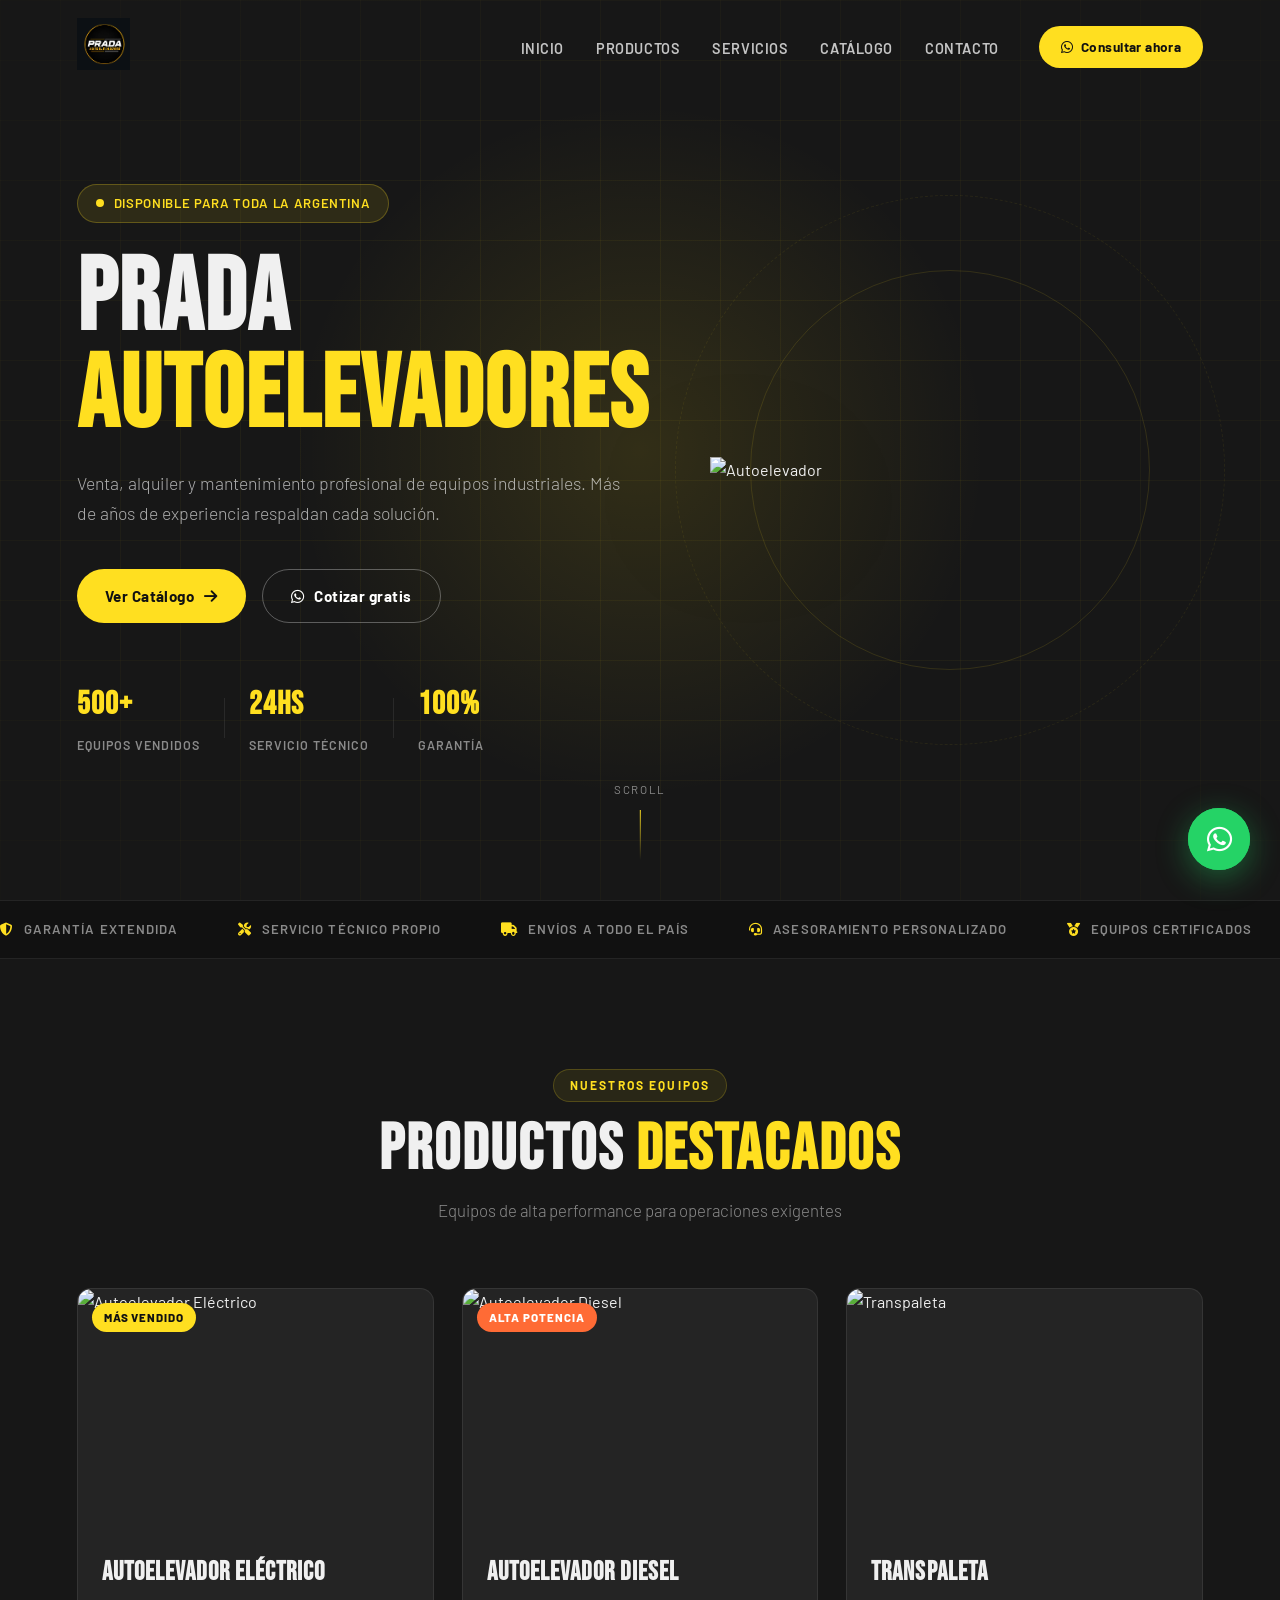
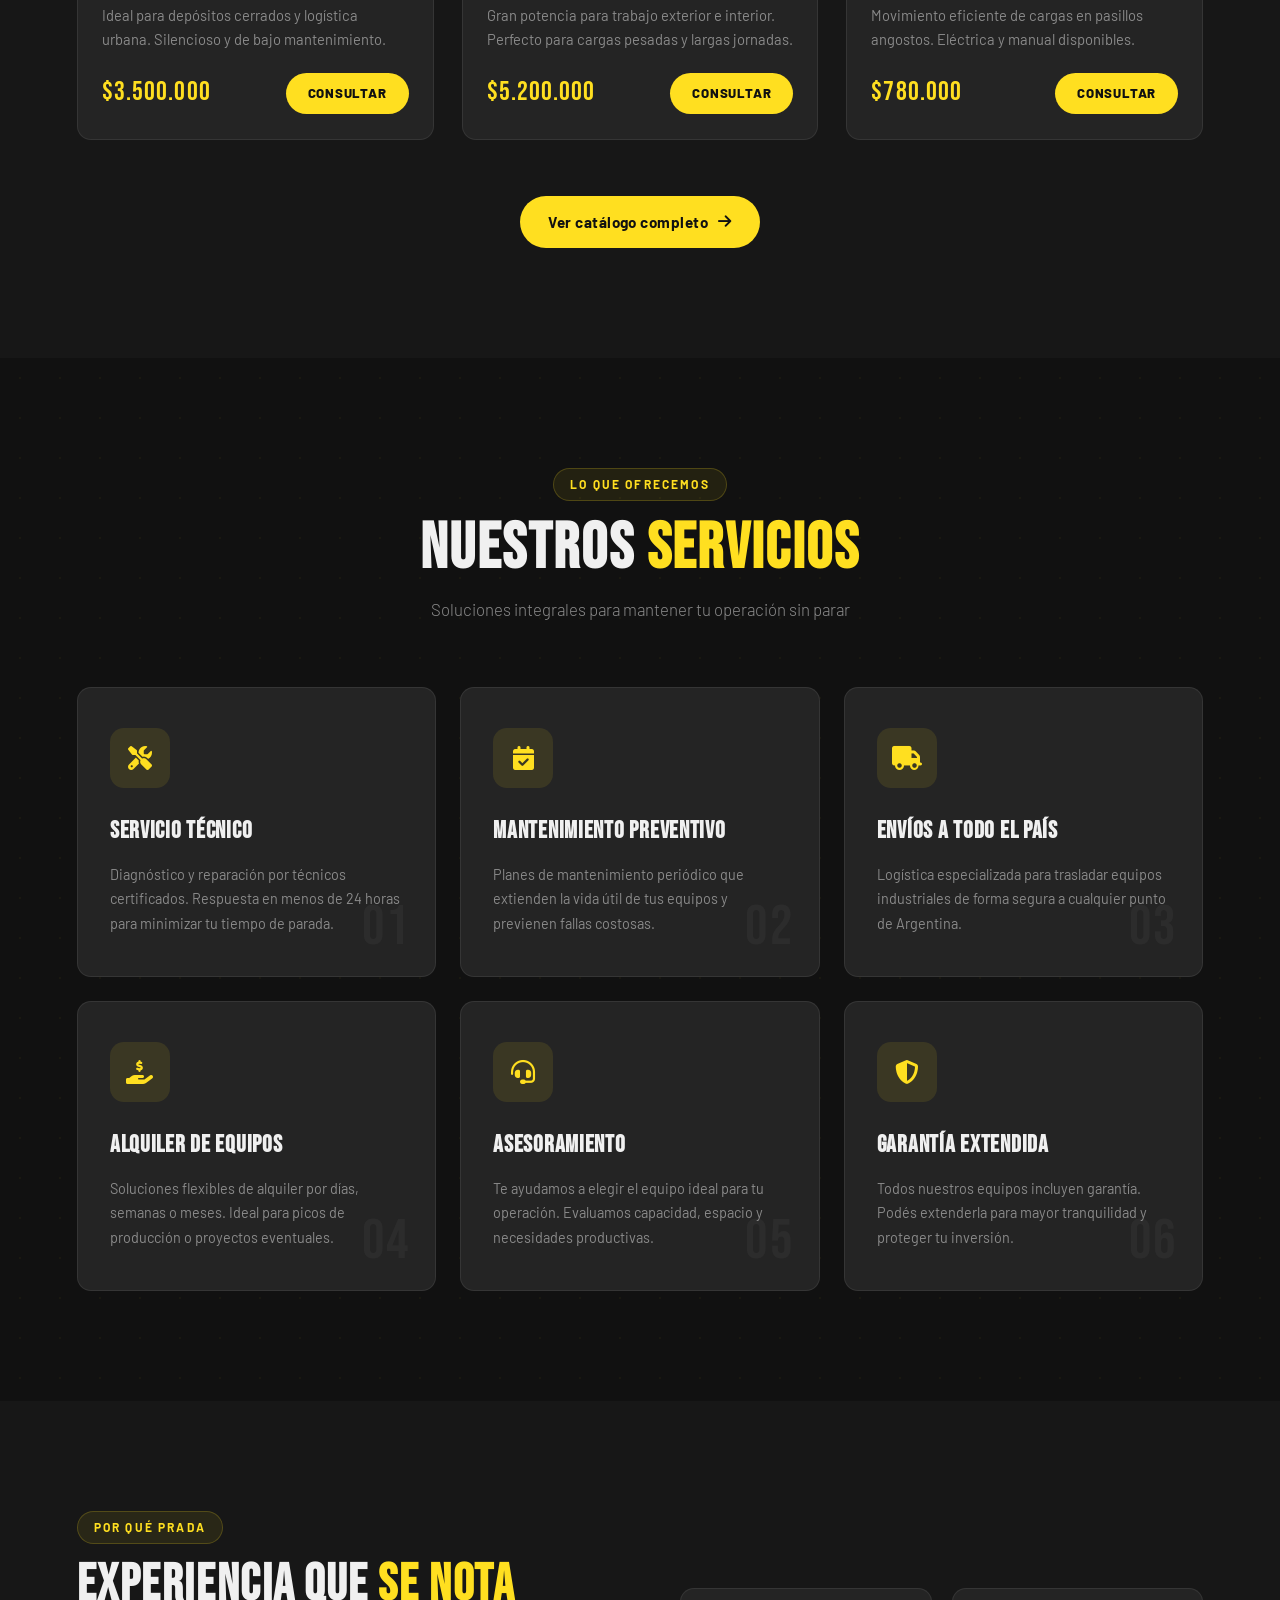
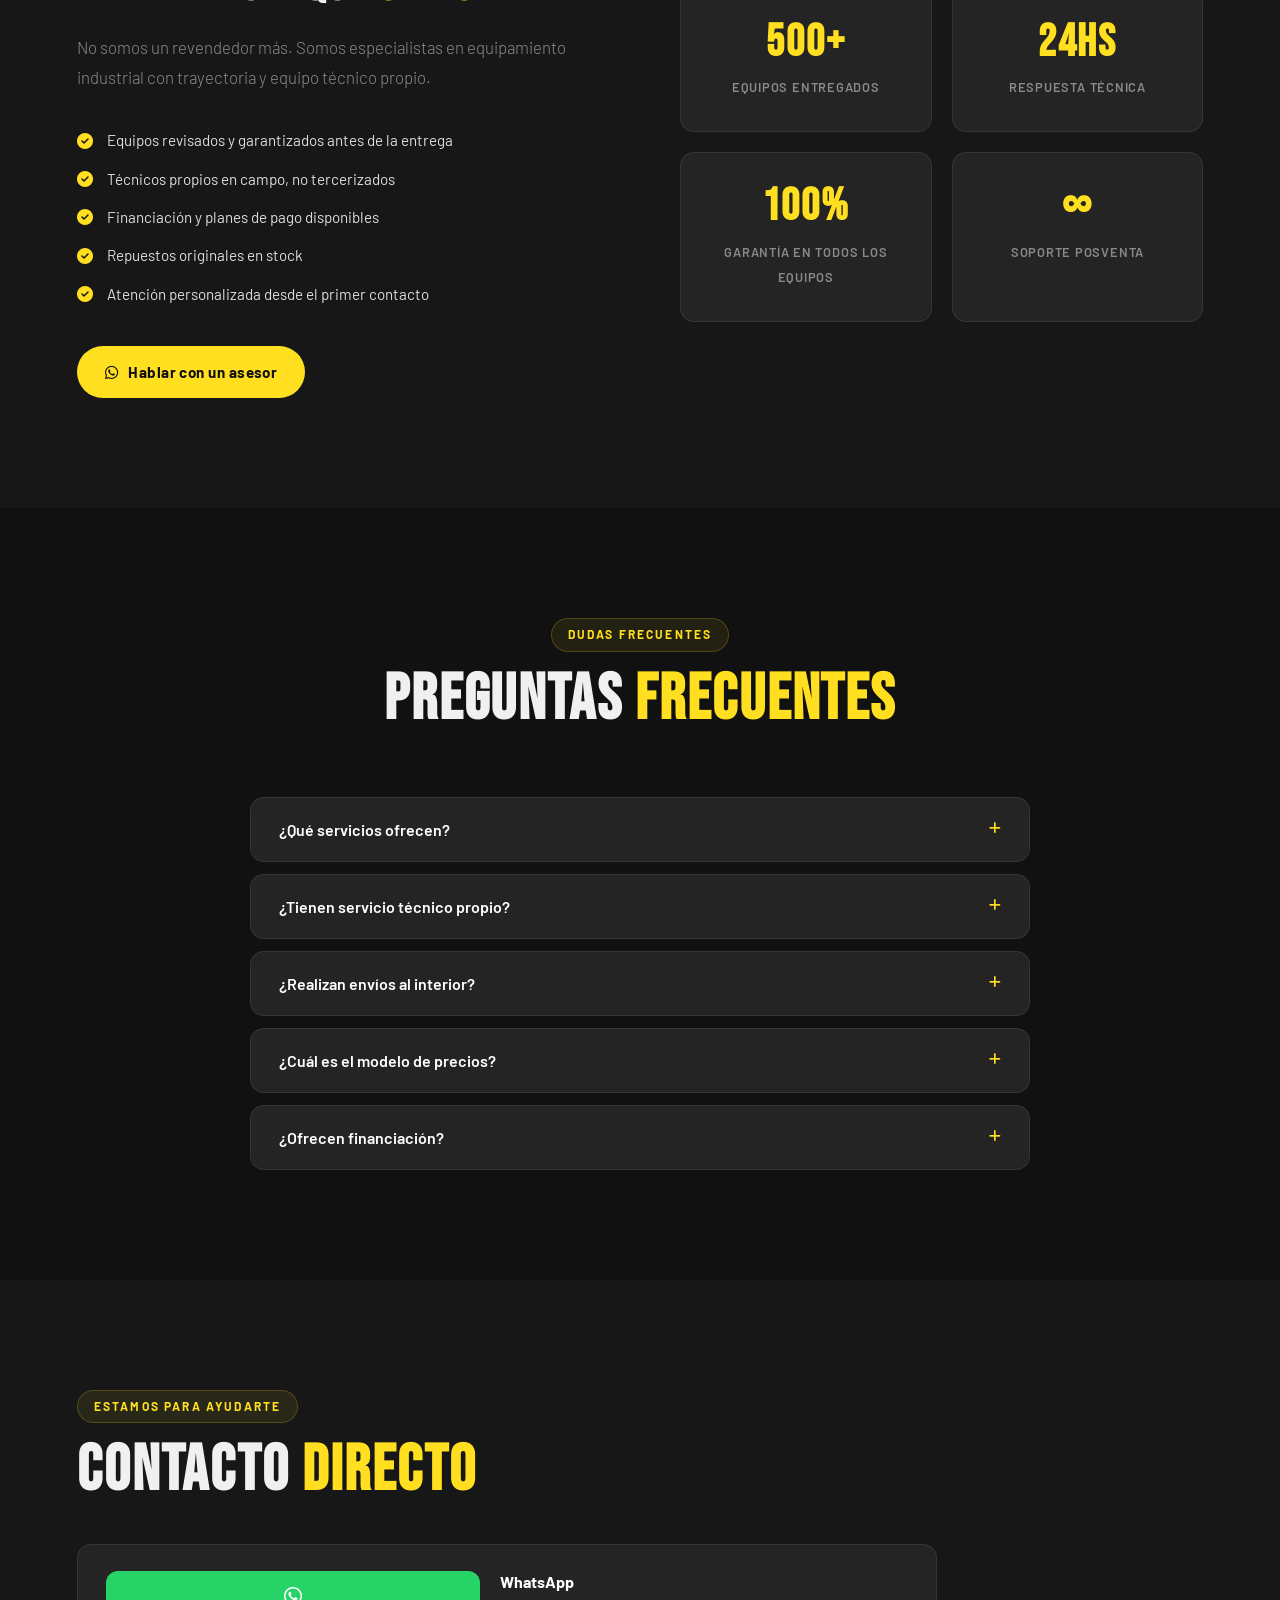
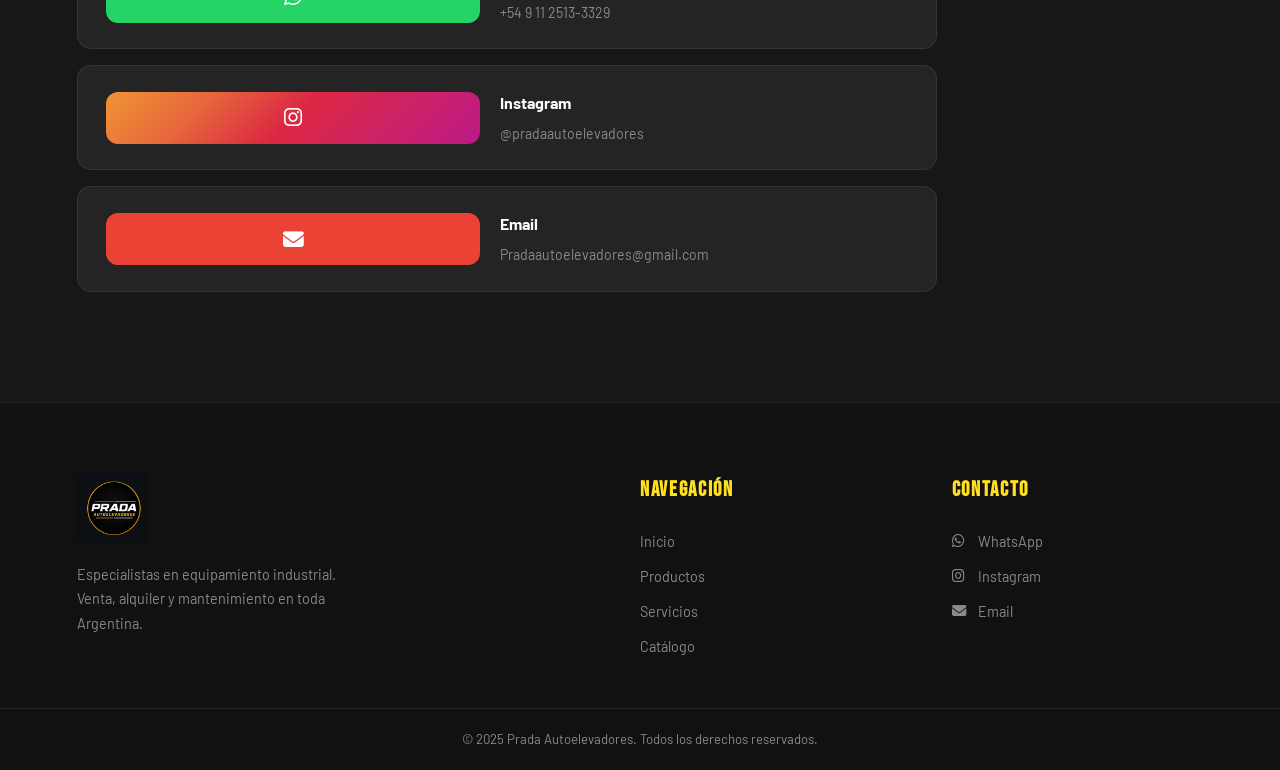
==== index.html @ e25fe046 "Add files via upload" ====
<!DOCTYPE html>
<html lang="es">
<head>
  <meta charset="UTF-8">
  <meta name="viewport" content="width=device-width, initial-scale=1.0">
  <title>Prada Autoelevadores — Equipamiento Industrial</title>
  <link rel="shortcut icon" href="logo.png">
  <link rel="preconnect" href="https://fonts.googleapis.com">
  <link rel="preconnect" href="https://fonts.gstatic.com" crossorigin>
  <link href="https://fonts.googleapis.com/css2?family=Bebas+Neue&family=Barlow:ital,wght@0,300;0,400;0,600;0,700;1,300&display=swap" rel="stylesheet">
  <link rel="stylesheet" href="https://cdnjs.cloudflare.com/ajax/libs/font-awesome/6.5.2/css/all.min.css">
  <link rel="stylesheet" href="estilos.css">
</head>
<body>

  <!-- HEADER -->
  <header id="header">
    <div class="logo">
      <img src="logo.png" alt="Prada Autoelevadores" class="logo-img">
    </div>
    <nav>
      <ul>
        <li><a href="#inicio">Inicio</a></li>
        <li><a href="#productos">Productos</a></li>
        <li><a href="#servicios">Servicios</a></li>
        <li><a href="productos.html">Catálogo</a></li>
        <li><a href="#contacto">Contacto</a></li>
      </ul>
    </nav>
    <a href="https://wa.me/5491125133329" class="header-cta" target="_blank">
      <i class="fab fa-whatsapp"></i> Consultar ahora
    </a>
    <button class="menu-toggle" id="menuToggle" aria-label="Menú">
      <span></span><span></span><span></span>
    </button>
  </header>

  <!-- MOBILE NAV -->
  <div class="mobile-nav" id="mobileNav">
    <ul>
      <li><a href="#inicio" class="mnav-link">Inicio</a></li>
      <li><a href="#productos" class="mnav-link">Productos</a></li>
      <li><a href="#servicios" class="mnav-link">Servicios</a></li>
      <li><a href="productos.html" class="mnav-link">Catálogo</a></li>
      <li><a href="#contacto" class="mnav-link">Contacto</a></li>
    </ul>
  </div>

  <!-- HERO -->
  <section class="hero" id="inicio">
    <div class="hero-bg">
      <div class="hero-grid"></div>
      <div class="hero-glow"></div>
    </div>
    <div class="hero-content">
      <div class="hero-badge">
        <span class="badge-dot"></span>
        Disponible para toda la Argentina
      </div>
      <h1 class="hero-title">
        <span class="title-line">PRADA</span>
        <span class="title-line accent">AUTOELEVADORES</span>
      </h1>
      <p class="hero-sub">
        Venta, alquiler y mantenimiento profesional de equipos industriales. Más de años de experiencia respaldan cada solución.
      </p>
      <div class="hero-actions">
        <a href="productos.html" class="btn btn-primary">Ver Catálogo <i class="fas fa-arrow-right"></i></a>
        <a href="https://wa.me/5491125133329" class="btn btn-ghost" target="_blank">
          <i class="fab fa-whatsapp"></i> Cotizar gratis
        </a>
      </div>
      <div class="hero-stats">
        <div class="stat"><strong>500+</strong><span>Equipos vendidos</span></div>
        <div class="stat-divider"></div>
        <div class="stat"><strong>24hs</strong><span>Servicio técnico</span></div>
        <div class="stat-divider"></div>
        <div class="stat"><strong>100%</strong><span>Garantía</span></div>
      </div>
    </div>
    <div class="hero-visual">
      <div class="visual-ring ring-1"></div>
      <div class="visual-ring ring-2"></div>
      <img src="img/autoelevador.png" alt="Autoelevador" class="hero-machine">
    </div>
    <div class="hero-scroll">
      <span>Scroll</span>
      <div class="scroll-line"></div>
    </div>
  </section>

  <!-- BANDA DE CONFIANZA -->
  <div class="trust-bar">
    <div class="trust-track">
      <span><i class="fas fa-shield-alt"></i> Garantía extendida</span>
      <span><i class="fas fa-tools"></i> Servicio técnico propio</span>
      <span><i class="fas fa-truck"></i> Envíos a todo el país</span>
      <span><i class="fas fa-headset"></i> Asesoramiento personalizado</span>
      <span><i class="fas fa-medal"></i> Equipos certificados</span>
      <span><i class="fas fa-clock"></i> Respuesta en 24hs</span>
      <!-- repeat for infinite scroll -->
      <span><i class="fas fa-shield-alt"></i> Garantía extendida</span>
      <span><i class="fas fa-tools"></i> Servicio técnico propio</span>
      <span><i class="fas fa-truck"></i> Envíos a todo el país</span>
      <span><i class="fas fa-headset"></i> Asesoramiento personalizado</span>
      <span><i class="fas fa-medal"></i> Equipos certificados</span>
      <span><i class="fas fa-clock"></i> Respuesta en 24hs</span>
    </div>
  </div>

  <!-- PRODUCTOS DESTACADOS -->
  <section id="productos" class="section-productos">
    <div class="section-header">
      <div class="section-label">Nuestros equipos</div>
      <h2>Productos <span class="accent">Destacados</span></h2>
      <p>Equipos de alta performance para operaciones exigentes</p>
    </div>
    <div class="cards-grid">

      <div class="card reveal">
        <div class="card-img-wrap">
          <img src="img/productos/1.jpg" alt="Autoelevador Eléctrico">
          <div class="card-tag">Más vendido</div>
        </div>
        <div class="card-body">
          <h3>Autoelevador Eléctrico</h3>
          <p>Ideal para depósitos cerrados y logística urbana. Silencioso y de bajo mantenimiento.</p>
          <div class="card-footer">
            <span class="card-price">$3.500.000</span>
            <a href="https://wa.me/5491125133329?text=Consulta%20Autoelevador%20Eléctrico" class="card-btn" target="_blank">Consultar</a>
          </div>
        </div>
      </div>

      <div class="card reveal">
        <div class="card-img-wrap">
          <img src="img/productos/2.jpg" alt="Autoelevador Diesel">
          <div class="card-tag tag-power">Alta potencia</div>
        </div>
        <div class="card-body">
          <h3>Autoelevador Diesel</h3>
          <p>Gran potencia para trabajo exterior e interior. Perfecto para cargas pesadas y largas jornadas.</p>
          <div class="card-footer">
            <span class="card-price">$5.200.000</span>
            <a href="https://wa.me/5491125133329?text=Consulta%20Autoelevador%20Diesel" class="card-btn" target="_blank">Consultar</a>
          </div>
        </div>
      </div>

      <div class="card reveal">
        <div class="card-img-wrap">
          <img src="img/productos/3.jpg" alt="Transpaleta">
        </div>
        <div class="card-body">
          <h3>Transpaleta</h3>
          <p>Movimiento eficiente de cargas en pasillos angostos. Eléctrica y manual disponibles.</p>
          <div class="card-footer">
            <span class="card-price">$780.000</span>
            <a href="https://wa.me/5491125133329?text=Consulta%20Transpaleta" class="card-btn" target="_blank">Consultar</a>
          </div>
        </div>
      </div>

    </div>
    <div class="section-cta">
      <a href="productos.html" class="btn btn-primary">Ver catálogo completo <i class="fas fa-arrow-right"></i></a>
    </div>
  </section>

  <!-- SERVICIOS -->
  <section id="servicios" class="section-servicios">
    <div class="servicios-bg"></div>
    <div class="section-header">
      <div class="section-label">Lo que ofrecemos</div>
      <h2>Nuestros <span class="accent">Servicios</span></h2>
      <p>Soluciones integrales para mantener tu operación sin parar</p>
    </div>
    <div class="servicios-grid">

      <div class="servicio-card reveal">
        <div class="servicio-icon">
          <i class="fas fa-tools"></i>
        </div>
        <h3>Servicio Técnico</h3>
        <p>Diagnóstico y reparación por técnicos certificados. Respuesta en menos de 24 horas para minimizar tu tiempo de parada.</p>
        <div class="servicio-num">01</div>
      </div>

      <div class="servicio-card reveal">
        <div class="servicio-icon">
          <i class="fas fa-calendar-check"></i>
        </div>
        <h3>Mantenimiento Preventivo</h3>
        <p>Planes de mantenimiento periódico que extienden la vida útil de tus equipos y previenen fallas costosas.</p>
        <div class="servicio-num">02</div>
      </div>

      <div class="servicio-card reveal">
        <div class="servicio-icon">
          <i class="fas fa-truck"></i>
        </div>
        <h3>Envíos a Todo el País</h3>
        <p>Logística especializada para trasladar equipos industriales de forma segura a cualquier punto de Argentina.</p>
        <div class="servicio-num">03</div>
      </div>

      <div class="servicio-card reveal">
        <div class="servicio-icon">
          <i class="fas fa-hand-holding-usd"></i>
        </div>
        <h3>Alquiler de Equipos</h3>
        <p>Soluciones flexibles de alquiler por días, semanas o meses. Ideal para picos de producción o proyectos eventuales.</p>
        <div class="servicio-num">04</div>
      </div>

      <div class="servicio-card reveal">
        <div class="servicio-icon">
          <i class="fas fa-headset"></i>
        </div>
        <h3>Asesoramiento</h3>
        <p>Te ayudamos a elegir el equipo ideal para tu operación. Evaluamos capacidad, espacio y necesidades productivas.</p>
        <div class="servicio-num">05</div>
      </div>

      <div class="servicio-card reveal">
        <div class="servicio-icon">
          <i class="fas fa-shield-alt"></i>
        </div>
        <h3>Garantía Extendida</h3>
        <p>Todos nuestros equipos incluyen garantía. Podés extenderla para mayor tranquilidad y proteger tu inversión.</p>
        <div class="servicio-num">06</div>
      </div>

    </div>
  </section>

  <!-- POR QUÉ ELEGIRNOS -->
  <section class="section-porque">
    <div class="porque-content">
      <div class="section-label">Por qué Prada</div>
      <h2>Experiencia que <span class="accent">se nota</span></h2>
      <p class="porque-sub">No somos un revendedor más. Somos especialistas en equipamiento industrial con trayectoria y equipo técnico propio.</p>
      <ul class="porque-list">
        <li><i class="fas fa-check-circle"></i> Equipos revisados y garantizados antes de la entrega</li>
        <li><i class="fas fa-check-circle"></i> Técnicos propios en campo, no tercerizados</li>
        <li><i class="fas fa-check-circle"></i> Financiación y planes de pago disponibles</li>
        <li><i class="fas fa-check-circle"></i> Repuestos originales en stock</li>
        <li><i class="fas fa-check-circle"></i> Atención personalizada desde el primer contacto</li>
      </ul>
      <a href="https://wa.me/5491125133329" class="btn btn-primary" target="_blank">
        <i class="fab fa-whatsapp"></i> Hablar con un asesor
      </a>
    </div>
    <div class="porque-visual">
      <div class="kpi-card">
        <strong>500+</strong>
        <span>Equipos entregados</span>
      </div>
      <div class="kpi-card">
        <strong>24hs</strong>
        <span>Respuesta técnica</span>
      </div>
      <div class="kpi-card">
        <strong>100%</strong>
        <span>Garantía en todos los equipos</span>
      </div>
      <div class="kpi-card">
        <strong>∞</strong>
        <span>Soporte posventa</span>
      </div>
    </div>
  </section>

  <!-- FAQ -->
  <section class="section-faq" id="faq">
    <div class="section-header">
      <div class="section-label">Dudas frecuentes</div>
      <h2>Preguntas <span class="accent">Frecuentes</span></h2>
    </div>
    <div class="faq-list">

      <div class="faq-item reveal">
        <button class="faq-btn">
          ¿Qué servicios ofrecen?
          <i class="fas fa-plus faq-icon"></i>
        </button>
        <div class="faq-content">
          <p>Ofrecemos venta, alquiler, reparación y mantenimiento preventivo de autoelevadores, transpaletas, apiladores y otros equipos industriales. También brindamos asesoramiento técnico para ayudarte a elegir el equipo más adecuado.</p>
        </div>
      </div>

      <div class="faq-item reveal">
        <button class="faq-btn">
          ¿Tienen servicio técnico propio?
          <i class="fas fa-plus faq-icon"></i>
        </button>
        <div class="faq-content">
          <p>Sí. Contamos con técnicos especializados propios que brindan servicio en campo. No tercerizamos las reparaciones, lo que garantiza calidad y tiempos de respuesta más rápidos.</p>
        </div>
      </div>

      <div class="faq-item reveal">
        <button class="faq-btn">
          ¿Realizan envíos al interior?
          <i class="fas fa-plus faq-icon"></i>
        </button>
        <div class="faq-content">
          <p>Sí, enviamos equipos a todo el territorio argentino. Trabajamos con transportistas especializados en maquinaria pesada para garantizar una entrega segura y en tiempo.</p>
        </div>
      </div>

      <div class="faq-item reveal">
        <button class="faq-btn">
          ¿Cuál es el modelo de precios?
          <i class="fas fa-plus faq-icon"></i>
        </button>
        <div class="faq-content">
          <p>Los precios dependen del equipo, el servicio o el plan de mantenimiento requerido. Contactanos por WhatsApp o email y te enviamos un presupuesto sin compromiso en el día.</p>
        </div>
      </div>

      <div class="faq-item reveal">
        <button class="faq-btn">
          ¿Ofrecen financiación?
          <i class="fas fa-plus faq-icon"></i>
        </button>
        <div class="faq-content">
          <p>Contamos con opciones de financiación y planes de pago. Consultanos sobre las condiciones disponibles según el equipo y monto de la operación.</p>
        </div>
      </div>

    </div>
  </section>

  <!-- CONTACTO -->
  <section class="section-contacto" id="contacto">
    <div class="contacto-inner">
      <div class="section-header" style="text-align:left; margin-bottom:40px;">
        <div class="section-label">Estamos para ayudarte</div>
        <h2>Contacto <span class="accent">Directo</span></h2>
      </div>
      <div class="contacto-grid">
        <a href="https://wa.me/5491125133329" class="contacto-card" target="_blank">
          <div class="contacto-icon" style="background:#25D366;">
            <i class="fab fa-whatsapp"></i>
          </div>
          <div>
            <strong>WhatsApp</strong>
            <span>+54 9 11 2513-3329</span>
          </div>
          <i class="fas fa-arrow-right contacto-arrow"></i>
        </a>
        <a href="https://instagram.com/pradaautoelevadores" class="contacto-card" target="_blank">
          <div class="contacto-icon" style="background:linear-gradient(135deg,#f09433,#e6683c,#dc2743,#cc2366,#bc1888);">
            <i class="fab fa-instagram"></i>
          </div>
          <div>
            <strong>Instagram</strong>
            <span>@pradaautoelevadores</span>
          </div>
          <i class="fas fa-arrow-right contacto-arrow"></i>
        </a>
        <a href="mailto:Pradaautoelevadores@gmail.com?subject=Consulta%20desde%20la%20web" class="contacto-card">
          <div class="contacto-icon" style="background:#EA4335;">
            <i class="fas fa-envelope"></i>
          </div>
          <div>
            <strong>Email</strong>
            <span>Pradaautoelevadores@gmail.com</span>
          </div>
          <i class="fas fa-arrow-right contacto-arrow"></i>
        </a>
      </div>
    </div>
  </section>

  <!-- FOOTER -->
  <footer>
    <div class="footer-inner">
      <div class="footer-brand">
        <img src="logo.png" alt="Prada Autoelevadores" class="footer-logo">
        <p>Especialistas en equipamiento industrial. Venta, alquiler y mantenimiento en toda Argentina.</p>
      </div>
      <div class="footer-links">
        <h4>Navegación</h4>
        <ul>
          <li><a href="#inicio">Inicio</a></li>
          <li><a href="#productos">Productos</a></li>
          <li><a href="#servicios">Servicios</a></li>
          <li><a href="productos.html">Catálogo</a></li>
        </ul>
      </div>
      <div class="footer-contact">
        <h4>Contacto</h4>
        <ul>
          <li><a href="https://wa.me/5491125133329" target="_blank"><i class="fab fa-whatsapp"></i> WhatsApp</a></li>
          <li><a href="https://instagram.com/pradaautoelevadores" target="_blank"><i class="fab fa-instagram"></i> Instagram</a></li>
          <li><a href="mailto:Pradaautoelevadores@gmail.com"><i class="fas fa-envelope"></i> Email</a></li>
        </ul>
      </div>
    </div>
    <div class="footer-bottom">
      <p>© 2025 Prada Autoelevadores. Todos los derechos reservados.</p>
    </div>
  </footer>

  <!-- WhatsApp flotante -->
  <a href="https://wa.me/5491125133329" class="whatsapp-float" target="_blank" title="Consultá por WhatsApp">
    <i class="fab fa-whatsapp"></i>
    <span class="wa-pulse"></span>
  </a>

  <script src="main.js"></script>
</body>
</html>
---- estilos.css ----
/* ============================
   PRADA AUTOELEVADORES — CSS
   Diseño profesional v2
   ============================ */

:root {
  --gold: #FFDF20;
  --gold-light: #ffe95f;
  --dark: #111111;
  --dark2: #171717;
  --dark3: #1e1e1e;
  --surface: #242424;
  --surface2: #2e2e2e;
  --border: rgba(255,255,255,0.08);
  --text: #f0f0f0;
  --muted: #8a8a8a;
  --radius: 14px;
  --transition: .35s cubic-bezier(.4,0,.2,1);
  --font-display: 'Bebas Neue', sans-serif;
  --font-body: 'Barlow', sans-serif;
}

* {
  margin: 0; padding: 0;
  box-sizing: border-box;
}

html { scroll-behavior: smooth; }

body {
  background: var(--dark2);
  color: var(--text);
  font-family: var(--font-body);
  font-weight: 400;
  line-height: 1.6;
  overflow-x: hidden;
}

/* ====== HEADER ====== */
#header {
  position: fixed;
  top: 0; left: 0; right: 0;
  z-index: 1000;
  padding: 18px 6%;
  display: flex;
  align-items: center;
  gap: 40px;
  background: transparent;
  transition: background var(--transition), box-shadow var(--transition), padding var(--transition);
}

#header.scrolled {
  background: rgba(17,17,17,.95);
  backdrop-filter: blur(20px);
  -webkit-backdrop-filter: blur(20px);
  box-shadow: 0 1px 0 var(--border);
  padding: 14px 6%;
}

.logo-img {
  height: 52px;
  width: auto;
}

nav {
  margin-left: auto;
}

nav ul {
  display: flex;
  gap: 32px;
  list-style: none;
}

nav a {
  text-decoration: none;
  color: rgba(255,255,255,.75);
  font-size: .9rem;
  font-weight: 600;
  letter-spacing: .04em;
  text-transform: uppercase;
  transition: color var(--transition);
  position: relative;
}

nav a::after {
  content: '';
  position: absolute;
  bottom: -4px; left: 0;
  width: 0; height: 2px;
  background: var(--gold);
  transition: width var(--transition);
}

nav a:hover {
  color: var(--gold);
}

nav a:hover::after {
  width: 100%;
}

.header-cta {
  background: var(--gold);
  color: var(--dark);
  padding: 10px 22px;
  border-radius: 50px;
  text-decoration: none;
  font-weight: 700;
  font-size: .85rem;
  letter-spacing: .03em;
  transition: transform var(--transition), background var(--transition), box-shadow var(--transition);
  display: flex;
  align-items: center;
  gap: 8px;
  white-space: nowrap;
  flex-shrink: 0;
}

.header-cta:hover {
  transform: scale(1.05);
  background: var(--gold-light);
  box-shadow: 0 0 30px rgba(255,223,32,.35);
}

.menu-toggle {
  display: none;
  flex-direction: column;
  gap: 5px;
  background: none;
  border: none;
  cursor: pointer;
  padding: 6px;
  margin-left: auto;
}

.menu-toggle span {
  display: block;
  width: 24px;
  height: 2px;
  background: white;
  border-radius: 2px;
  transition: var(--transition);
}

/* MOBILE NAV */
.mobile-nav {
  display: none;
  position: fixed;
  inset: 0;
  background: rgba(17,17,17,.98);
  backdrop-filter: blur(20px);
  z-index: 999;
  align-items: center;
  justify-content: center;
  flex-direction: column;
}

.mobile-nav.open {
  display: flex;
}

.mobile-nav ul {
  list-style: none;
  display: flex;
  flex-direction: column;
  gap: 20px;
  text-align: center;
}

.mobile-nav a {
  font-family: var(--font-display);
  font-size: 2.5rem;
  color: white;
  text-decoration: none;
  letter-spacing: .08em;
  transition: color var(--transition);
}

.mobile-nav a:hover {
  color: var(--gold);
}

/* ====== HERO ====== */
.hero {
  min-height: 100vh;
  display: flex;
  align-items: center;
  padding: 120px 6% 80px;
  position: relative;
  overflow: hidden;
  gap: 60px;
}

.hero-bg {
  position: absolute;
  inset: 0;
  z-index: 0;
}

.hero-grid {
  position: absolute;
  inset: 0;
  background-image:
    linear-gradient(rgba(255,223,32,.05) 1px, transparent 1px),
    linear-gradient(90deg, rgba(255,223,32,.05) 1px, transparent 1px);
  background-size: 60px 60px;
  mask-image: radial-gradient(ellipse 80% 80% at 50% 50%, black 30%, transparent 100%);
}

.hero-glow {
  position: absolute;
  width: 700px; height: 700px;
  background: radial-gradient(circle, rgba(255,223,32,.12) 0%, transparent 70%);
  top: 50%; left: 50%;
  transform: translate(-50%, -50%);
  pointer-events: none;
}

.hero-content {
  position: relative;
  z-index: 1;
  max-width: 560px;
  flex-shrink: 0;
}

.hero-badge {
  display: inline-flex;
  align-items: center;
  gap: 10px;
  background: rgba(255,223,32,.1);
  border: 1px solid rgba(255,223,32,.25);
  border-radius: 50px;
  padding: 8px 18px;
  font-size: .82rem;
  font-weight: 600;
  letter-spacing: .05em;
  color: var(--gold);
  text-transform: uppercase;
  margin-bottom: 28px;
}

.badge-dot {
  width: 8px; height: 8px;
  background: var(--gold);
  border-radius: 50%;
  animation: pulse-dot 2s infinite;
}

@keyframes pulse-dot {
  0%, 100% { opacity: 1; transform: scale(1); }
  50% { opacity: .5; transform: scale(.7); }
}

.hero-title {
  font-family: var(--font-display);
  font-size: clamp(4rem, 8vw, 7rem);
  line-height: .95;
  letter-spacing: .02em;
  margin-bottom: 24px;
}

.title-line {
  display: block;
}

.accent {
  color: var(--gold);
}

.hero-sub {
  font-size: 1.1rem;
  color: rgba(255,255,255,.65);
  line-height: 1.7;
  margin-bottom: 40px;
  font-weight: 300;
}

.hero-actions {
  display: flex;
  gap: 16px;
  flex-wrap: wrap;
  margin-bottom: 56px;
}

.btn {
  display: inline-flex;
  align-items: center;
  gap: 10px;
  padding: 14px 28px;
  border-radius: 50px;
  font-weight: 700;
  font-size: .95rem;
  text-decoration: none;
  transition: transform var(--transition), box-shadow var(--transition), background var(--transition);
  letter-spacing: .03em;
  cursor: pointer;
  border: none;
}

.btn-primary {
  background: var(--gold);
  color: var(--dark);
}

.btn-primary:hover {
  transform: translateY(-2px);
  box-shadow: 0 12px 40px rgba(255,223,32,.4);
  background: var(--gold-light);
}

.btn-ghost {
  background: transparent;
  color: white;
  border: 1.5px solid rgba(255,255,255,.3);
}

.btn-ghost:hover {
  border-color: var(--gold);
  color: var(--gold);
  transform: translateY(-2px);
}

.hero-stats {
  display: flex;
  align-items: center;
  gap: 24px;
}

.stat strong {
  display: block;
  font-family: var(--font-display);
  font-size: 2rem;
  color: var(--gold);
  letter-spacing: .03em;
}

.stat span {
  font-size: .78rem;
  color: var(--muted);
  text-transform: uppercase;
  letter-spacing: .08em;
  font-weight: 600;
}

.stat-divider {
  width: 1px;
  height: 40px;
  background: var(--border);
}

/* HERO VISUAL */
.hero-visual {
  position: relative;
  z-index: 1;
  flex: 1;
  display: flex;
  align-items: center;
  justify-content: center;
  min-height: 420px;
}

.visual-ring {
  position: absolute;
  border-radius: 50%;
  border: 1px solid rgba(255,223,32,.12);
  animation: spin-slow linear infinite;
}

.ring-1 {
  width: 400px; height: 400px;
  animation-duration: 25s;
}

.ring-2 {
  width: 550px; height: 550px;
  border-style: dashed;
  border-color: rgba(255,223,32,.07);
  animation-duration: 40s;
  animation-direction: reverse;
}

@keyframes spin-slow {
  to { transform: rotate(360deg); }
}

.hero-machine {
  width: 100%;
  max-width: 480px;
  filter: drop-shadow(0 30px 60px rgba(0,0,0,.6));
  animation: float 4s ease-in-out infinite;
  position: relative;
  z-index: 1;
}

@keyframes float {
  0%, 100% { transform: translateY(0); }
  50% { transform: translateY(-18px); }
}

/* HERO SCROLL */
.hero-scroll {
  position: absolute;
  bottom: 40px;
  left: 50%;
  transform: translateX(-50%);
  display: flex;
  flex-direction: column;
  align-items: center;
  gap: 12px;
  color: var(--muted);
  font-size: .72rem;
  letter-spacing: .15em;
  text-transform: uppercase;
}

.scroll-line {
  width: 1px;
  height: 50px;
  background: linear-gradient(to bottom, var(--gold), transparent);
  animation: scroll-down 2s ease-in-out infinite;
}

@keyframes scroll-down {
  0% { transform: scaleY(0); transform-origin: top; }
  50% { transform: scaleY(1); transform-origin: top; }
  50.01% { transform: scaleY(1); transform-origin: bottom; }
  100% { transform: scaleY(0); transform-origin: bottom; }
}

/* ====== TRUST BAR ====== */
.trust-bar {
  overflow: hidden;
  border-top: 1px solid var(--border);
  border-bottom: 1px solid var(--border);
  background: var(--dark);
  padding: 18px 0;
}

.trust-track {
  display: flex;
  gap: 60px;
  white-space: nowrap;
  animation: marquee 30s linear infinite;
}

.trust-track span {
  font-size: .82rem;
  font-weight: 600;
  letter-spacing: .08em;
  text-transform: uppercase;
  color: var(--muted);
  display: flex;
  align-items: center;
  gap: 10px;
  flex-shrink: 0;
}

.trust-track i {
  color: var(--gold);
}

@keyframes marquee {
  to { transform: translateX(-50%); }
}

/* ====== SECTION GENERAL ====== */
.section-header {
  text-align: center;
  margin-bottom: 64px;
}

.section-label {
  display: inline-block;
  font-size: .75rem;
  font-weight: 700;
  letter-spacing: .18em;
  text-transform: uppercase;
  color: var(--gold);
  margin-bottom: 14px;
  background: rgba(255,223,32,.08);
  padding: 6px 16px;
  border-radius: 50px;
  border: 1px solid rgba(255,223,32,.2);
}

.section-header h2 {
  font-family: var(--font-display);
  font-size: clamp(2.4rem, 5vw, 4rem);
  letter-spacing: .03em;
  margin-bottom: 14px;
  line-height: 1.05;
}

.section-header p {
  color: var(--muted);
  font-size: 1.05rem;
  font-weight: 300;
}

/* ====== PRODUCTOS ====== */
.section-productos {
  padding: 110px 6%;
  background: var(--dark2);
}

.cards-grid {
  display: grid;
  grid-template-columns: repeat(auto-fit, minmax(300px, 1fr));
  gap: 28px;
}

.card {
  background: var(--surface);
  border-radius: var(--radius);
  overflow: hidden;
  border: 1px solid var(--border);
  transition: transform var(--transition), box-shadow var(--transition), border-color var(--transition);
}

.card:hover {
  transform: translateY(-10px);
  box-shadow: 0 30px 60px rgba(0,0,0,.4), 0 0 0 1px rgba(255,223,32,.2);
  border-color: rgba(255,223,32,.25);
}

.card-img-wrap {
  position: relative;
  overflow: hidden;
}

.card-img-wrap img {
  width: 100%;
  height: 240px;
  object-fit: cover;
  transition: transform .6s ease;
  display: block;
}

.card:hover .card-img-wrap img {
  transform: scale(1.05);
}

.card-tag {
  position: absolute;
  top: 14px; left: 14px;
  background: var(--gold);
  color: var(--dark);
  font-size: .72rem;
  font-weight: 800;
  letter-spacing: .08em;
  text-transform: uppercase;
  padding: 5px 12px;
  border-radius: 50px;
}

.tag-power {
  background: #ff6b35;
  color: white;
}

.card-body {
  padding: 24px;
}

.card-body h3 {
  font-family: var(--font-display);
  font-size: 1.6rem;
  letter-spacing: .04em;
  margin-bottom: 10px;
}

.card-body p {
  color: var(--muted);
  font-size: .92rem;
  line-height: 1.6;
  margin-bottom: 20px;
}

.card-footer {
  display: flex;
  align-items: center;
  justify-content: space-between;
  gap: 12px;
}

.card-price {
  font-family: var(--font-display);
  font-size: 1.7rem;
  color: var(--gold);
  letter-spacing: .04em;
}

.card-btn {
  background: var(--gold);
  color: var(--dark);
  padding: 10px 22px;
  border-radius: 50px;
  text-decoration: none;
  font-weight: 800;
  font-size: .82rem;
  letter-spacing: .06em;
  text-transform: uppercase;
  transition: transform var(--transition), box-shadow var(--transition);
  white-space: nowrap;
}

.card-btn:hover {
  transform: scale(1.05);
  box-shadow: 0 8px 24px rgba(255,223,32,.4);
}

.section-cta {
  text-align: center;
  margin-top: 56px;
}

/* ====== SERVICIOS ====== */
.section-servicios {
  padding: 110px 6%;
  background: var(--dark);
  position: relative;
}

.servicios-bg {
  position: absolute;
  inset: 0;
  background-image: radial-gradient(rgba(255,223,32,.04) 1px, transparent 1px);
  background-size: 40px 40px;
  pointer-events: none;
}

.servicios-grid {
  display: grid;
  grid-template-columns: repeat(auto-fit, minmax(280px, 1fr));
  gap: 24px;
  position: relative;
}

.servicio-card {
  background: var(--surface);
  border: 1px solid var(--border);
  border-radius: var(--radius);
  padding: 40px 32px;
  position: relative;
  overflow: hidden;
  transition: transform var(--transition), border-color var(--transition), box-shadow var(--transition);
}

.servicio-card:hover {
  transform: translateY(-8px);
  border-color: rgba(255,223,32,.3);
  box-shadow: 0 20px 50px rgba(0,0,0,.3);
}

.servicio-icon {
  width: 60px; height: 60px;
  background: rgba(255,223,32,.1);
  border-radius: 14px;
  display: flex;
  align-items: center;
  justify-content: center;
  font-size: 1.5rem;
  color: var(--gold);
  margin-bottom: 24px;
  transition: background var(--transition);
}

.servicio-card:hover .servicio-icon {
  background: rgba(255,223,32,.2);
}

.servicio-card h3 {
  font-family: var(--font-display);
  font-size: 1.5rem;
  letter-spacing: .03em;
  margin-bottom: 12px;
}

.servicio-card p {
  color: var(--muted);
  font-size: .9rem;
  line-height: 1.7;
}

.servicio-num {
  position: absolute;
  bottom: 20px; right: 24px;
  font-family: var(--font-display);
  font-size: 3.5rem;
  color: rgba(255,255,255,.04);
  letter-spacing: .05em;
  line-height: 1;
  pointer-events: none;
}

/* ====== POR QUÉ ====== */
.section-porque {
  padding: 110px 6%;
  background: var(--dark2);
  display: grid;
  grid-template-columns: 1fr 1fr;
  gap: 80px;
  align-items: center;
}

.porque-sub {
  color: var(--muted);
  font-size: 1.05rem;
  font-weight: 300;
  line-height: 1.8;
  margin-bottom: 36px;
}

.section-header.left {
  text-align: left;
}

.porque-content .section-label {
  display: inline-block;
}

.porque-content h2 {
  font-family: var(--font-display);
  font-size: clamp(2.2rem, 4vw, 3.5rem);
  letter-spacing: .03em;
  margin-bottom: 20px;
  line-height: 1.05;
}

.porque-list {
  list-style: none;
  display: flex;
  flex-direction: column;
  gap: 14px;
  margin-bottom: 40px;
}

.porque-list li {
  display: flex;
  align-items: center;
  gap: 14px;
  font-size: .95rem;
  color: rgba(255,255,255,.85);
}

.porque-list i {
  color: var(--gold);
  font-size: 1rem;
  flex-shrink: 0;
}

.porque-visual {
  display: grid;
  grid-template-columns: 1fr 1fr;
  gap: 20px;
}

.kpi-card {
  background: var(--surface);
  border: 1px solid var(--border);
  border-radius: var(--radius);
  padding: 32px 24px;
  text-align: center;
  transition: border-color var(--transition), transform var(--transition);
}

.kpi-card:hover {
  border-color: rgba(255,223,32,.3);
  transform: translateY(-4px);
}

.kpi-card strong {
  display: block;
  font-family: var(--font-display);
  font-size: 2.8rem;
  color: var(--gold);
  letter-spacing: .04em;
  line-height: 1;
  margin-bottom: 8px;
}

.kpi-card span {
  font-size: .8rem;
  color: var(--muted);
  font-weight: 600;
  letter-spacing: .06em;
  text-transform: uppercase;
}

/* ====== FAQ ====== */
.section-faq {
  padding: 110px 6%;
  background: var(--dark);
}

.faq-list {
  max-width: 780px;
  margin: 0 auto;
  display: flex;
  flex-direction: column;
  gap: 12px;
}

.faq-item {
  background: var(--surface);
  border: 1px solid var(--border);
  border-radius: var(--radius);
  overflow: hidden;
  transition: border-color var(--transition);
}

.faq-item.open {
  border-color: rgba(255,223,32,.3);
}

.faq-btn {
  width: 100%;
  padding: 22px 28px;
  background: transparent;
  color: white;
  border: none;
  cursor: pointer;
  text-align: left;
  font-size: 1rem;
  font-weight: 600;
  font-family: var(--font-body);
  display: flex;
  justify-content: space-between;
  align-items: center;
  gap: 20px;
  transition: color var(--transition);
}

.faq-btn:hover {
  color: var(--gold);
}

.faq-icon {
  font-size: .85rem;
  flex-shrink: 0;
  color: var(--gold);
  transition: transform var(--transition);
}

.faq-item.open .faq-icon {
  transform: rotate(45deg);
}

.faq-content {
  max-height: 0;
  overflow: hidden;
  transition: max-height .45s cubic-bezier(.4,0,.2,1);
}

.faq-content p {
  padding: 0 28px 24px;
  color: var(--muted);
  font-size: .95rem;
  line-height: 1.7;
}

/* ====== CONTACTO ====== */
.section-contacto {
  padding: 110px 6%;
  background: var(--dark2);
}

.contacto-inner {
  max-width: 860px;
}

.contacto-grid {
  display: flex;
  flex-direction: column;
  gap: 16px;
}

.contacto-card {
  display: flex;
  align-items: center;
  gap: 20px;
  padding: 24px 28px;
  background: var(--surface);
  border: 1px solid var(--border);
  border-radius: var(--radius);
  text-decoration: none;
  color: white;
  transition: border-color var(--transition), transform var(--transition), box-shadow var(--transition);
}

.contacto-card:hover {
  border-color: var(--gold);
  transform: translateX(8px);
  box-shadow: 0 10px 40px rgba(0,0,0,.3);
}

.contacto-icon {
  width: 52px; height: 52px;
  border-radius: 12px;
  display: flex;
  align-items: center;
  justify-content: center;
  font-size: 1.3rem;
  color: white;
  flex-shrink: 0;
}

.contacto-card div {
  flex: 1;
}

.contacto-card strong {
  display: block;
  font-size: 1rem;
  font-weight: 700;
  margin-bottom: 4px;
}

.contacto-card span {
  font-size: .88rem;
  color: var(--muted);
}

.contacto-arrow {
  color: var(--gold);
  font-size: .9rem;
  opacity: 0;
  transform: translateX(-8px);
  transition: opacity var(--transition), transform var(--transition);
}

.contacto-card:hover .contacto-arrow {
  opacity: 1;
  transform: translateX(0);
}

/* ====== FOOTER ====== */
footer {
  background: var(--dark);
  border-top: 1px solid var(--border);
}

.footer-inner {
  padding: 70px 6% 50px;
  display: grid;
  grid-template-columns: 2fr 1fr 1fr;
  gap: 60px;
}

.footer-logo {
  height: 70px;
  width: auto;
  margin-bottom: 20px;
  display: block;
}

.footer-brand p {
  color: var(--muted);
  font-size: .9rem;
  line-height: 1.7;
  max-width: 300px;
}

.footer-links h4,
.footer-contact h4 {
  font-family: var(--font-display);
  font-size: 1.3rem;
  letter-spacing: .08em;
  margin-bottom: 24px;
  color: var(--gold);
}

.footer-links ul,
.footer-contact ul {
  list-style: none;
  display: flex;
  flex-direction: column;
  gap: 12px;
}

.footer-links a,
.footer-contact a {
  color: var(--muted);
  text-decoration: none;
  font-size: .9rem;
  transition: color var(--transition);
  display: flex;
  align-items: center;
  gap: 10px;
}

.footer-links a:hover,
.footer-contact a:hover {
  color: var(--gold);
}

.footer-contact i {
  width: 16px;
}

.footer-bottom {
  padding: 20px 6%;
  border-top: 1px solid var(--border);
  text-align: center;
  color: var(--muted);
  font-size: .82rem;
}

/* ====== WHATSAPP FLOAT ====== */
.whatsapp-float {
  position: fixed;
  bottom: 30px; right: 30px;
  width: 62px; height: 62px;
  background: #25D366;
  border-radius: 50%;
  display: flex;
  align-items: center;
  justify-content: center;
  font-size: 1.8rem;
  color: white;
  text-decoration: none;
  z-index: 9999;
  box-shadow: 0 8px 32px rgba(37,211,102,.4);
  transition: transform var(--transition), box-shadow var(--transition);
}

.whatsapp-float:hover {
  transform: scale(1.1);
  box-shadow: 0 12px 40px rgba(37,211,102,.6);
}

.wa-pulse {
  position: absolute;
  width: 62px; height: 62px;
  border-radius: 50%;
  background: #25D366;
  animation: wa-pulse 2.5s ease-out infinite;
  z-index: -1;
}

@keyframes wa-pulse {
  0% { transform: scale(1); opacity: .7; }
  100% { transform: scale(2); opacity: 0; }
}

/* ====== REVEAL ANIMATION ====== */
.reveal {
  opacity: 0;
  transform: translateY(30px);
  transition: opacity .7s ease, transform .7s ease;
}

.reveal.visible {
  opacity: 1;
  transform: translateY(0);
}

/* ====== RESPONSIVE ====== */
@media (max-width: 1024px) {
  .section-porque {
    grid-template-columns: 1fr;
    gap: 50px;
  }
  .hero {
    flex-direction: column;
    text-align: center;
    padding-top: 140px;
  }
  .hero-content {
    max-width: 100%;
  }
  .hero-actions {
    justify-content: center;
  }
  .hero-stats {
    justify-content: center;
  }
  .hero-visual {
    min-height: 300px;
  }
}

@media (max-width: 768px) {
  nav,
  .header-cta { display: none; }

  .menu-toggle { display: flex; }

  #header {
    padding: 16px 5%;
  }

  .logo-img {
    height: 44px;
  }

  .hero {
    padding: 110px 5% 70px;
  }

  .hero-title {
    font-size: 3.5rem;
  }

  .hero-machine {
    max-width: 300px;
  }

  .ring-1 { width: 280px; height: 280px; }
  .ring-2 { width: 380px; height: 380px; }

  .section-productos,
  .section-servicios,
  .section-faq,
  .section-contacto,
  .section-porque {
    padding: 70px 5%;
  }

  .cards-grid {
    grid-template-columns: 1fr 1fr;
    gap: 16px;
  }

  .card-img-wrap img {
    height: 160px;
  }

  .card-body {
    padding: 16px;
  }

  .card-body h3 {
    font-size: 1.2rem;
  }

  .card-price {
    font-size: 1.3rem;
  }

  .card-btn {
    padding: 8px 14px;
    font-size: .75rem;
  }

  .servicios-grid {
    grid-template-columns: 1fr;
  }

  .porque-visual {
    grid-template-columns: 1fr 1fr;
  }

  .footer-inner {
    grid-template-columns: 1fr;
    gap: 40px;
  }

  .hero-scroll { display: none; }
}

@media (max-width: 480px) {
  .hero-title { font-size: 2.8rem; }

  .cards-grid {
    grid-template-columns: 1fr;
  }

  .card-img-wrap img {
    height: 200px;
  }

  .hero-stats {
    flex-direction: column;
    gap: 16px;
  }

  .stat-divider {
    width: 60px;
    height: 1px;
  }

  .kpi-card strong {
    font-size: 2rem;
  }
}
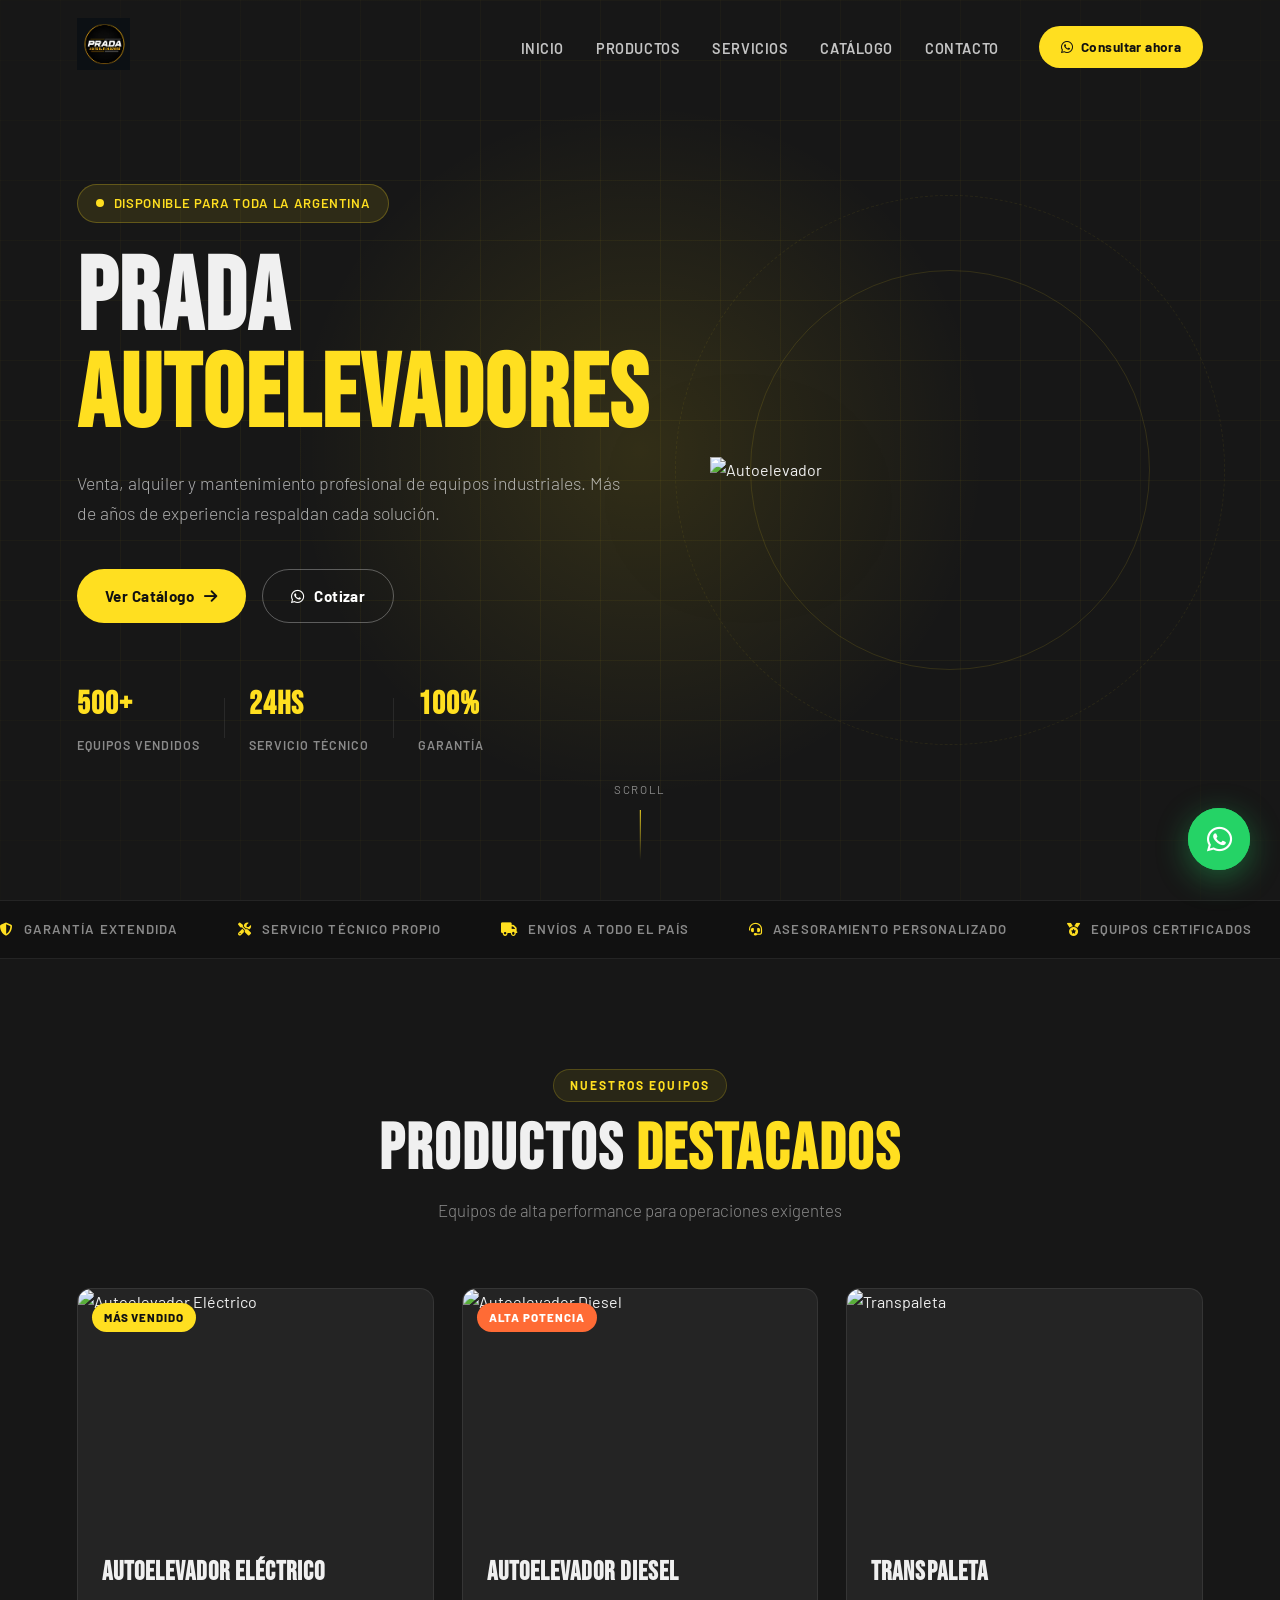
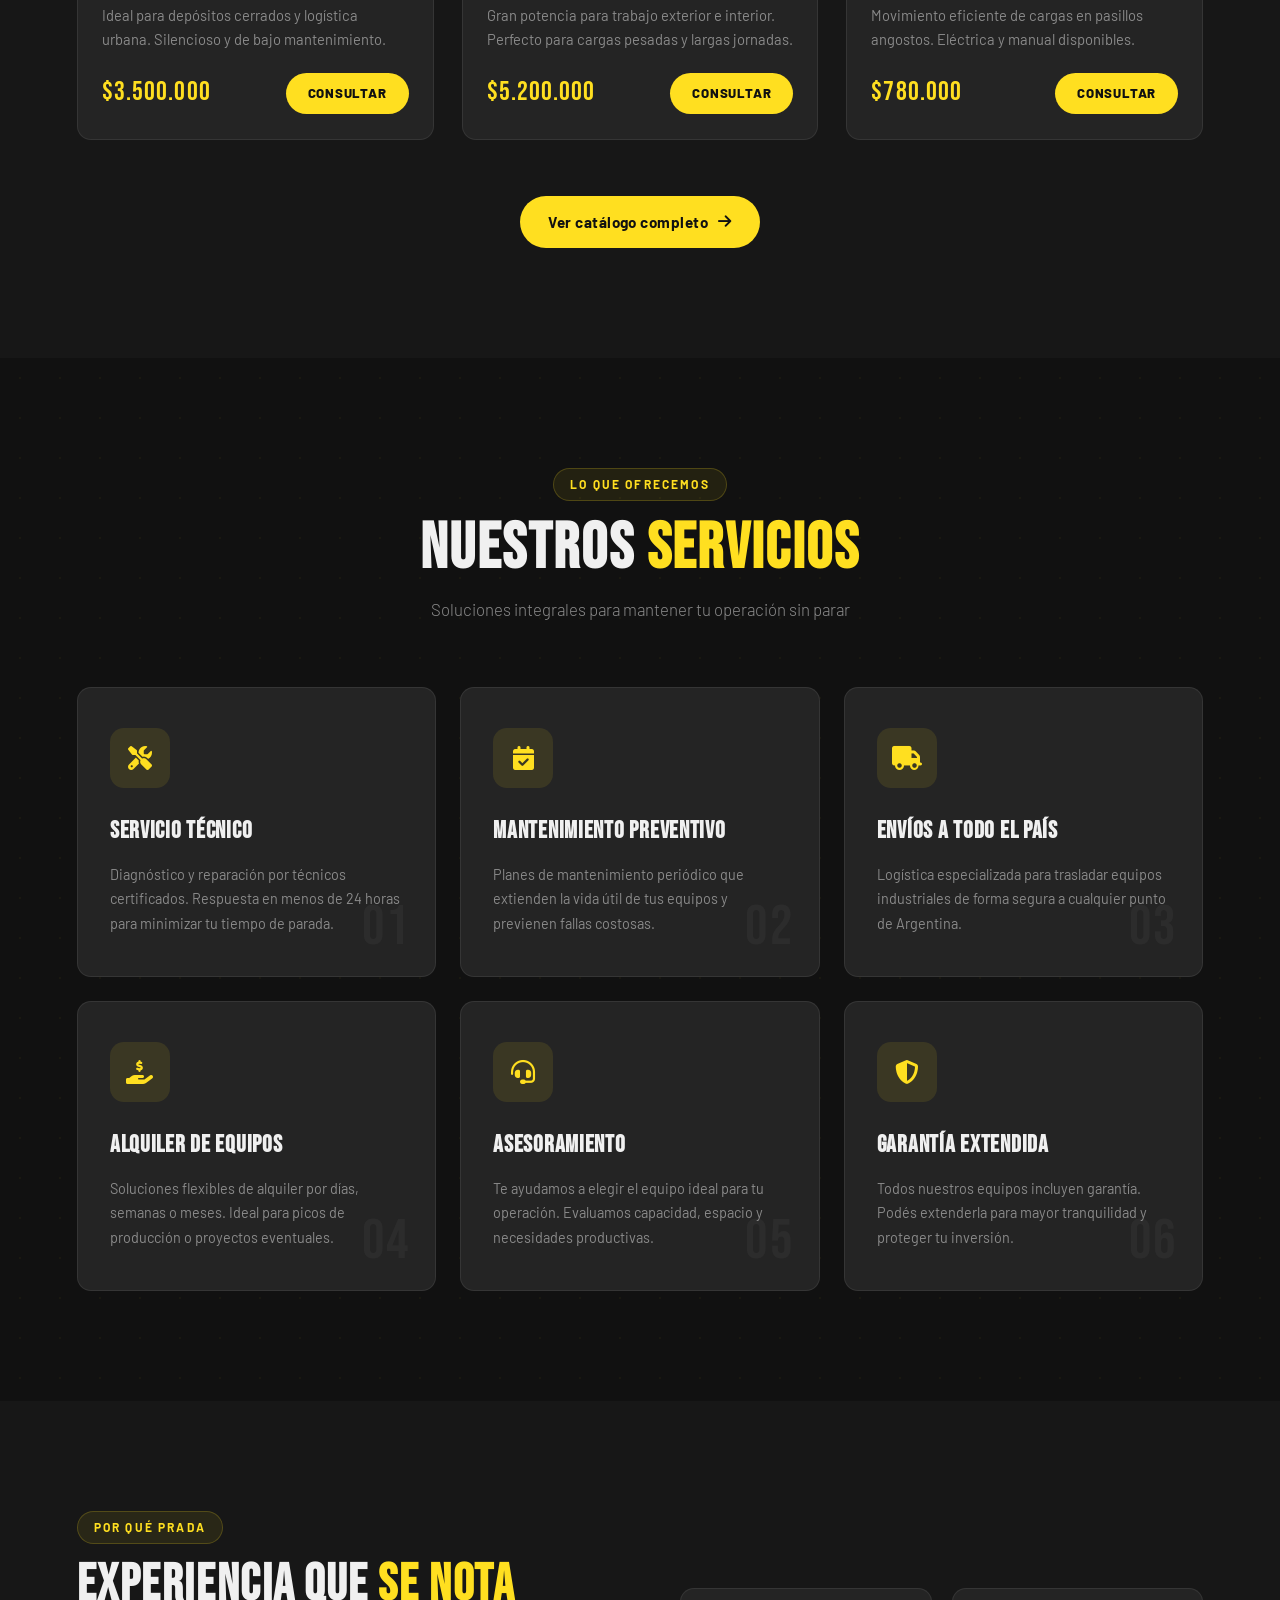
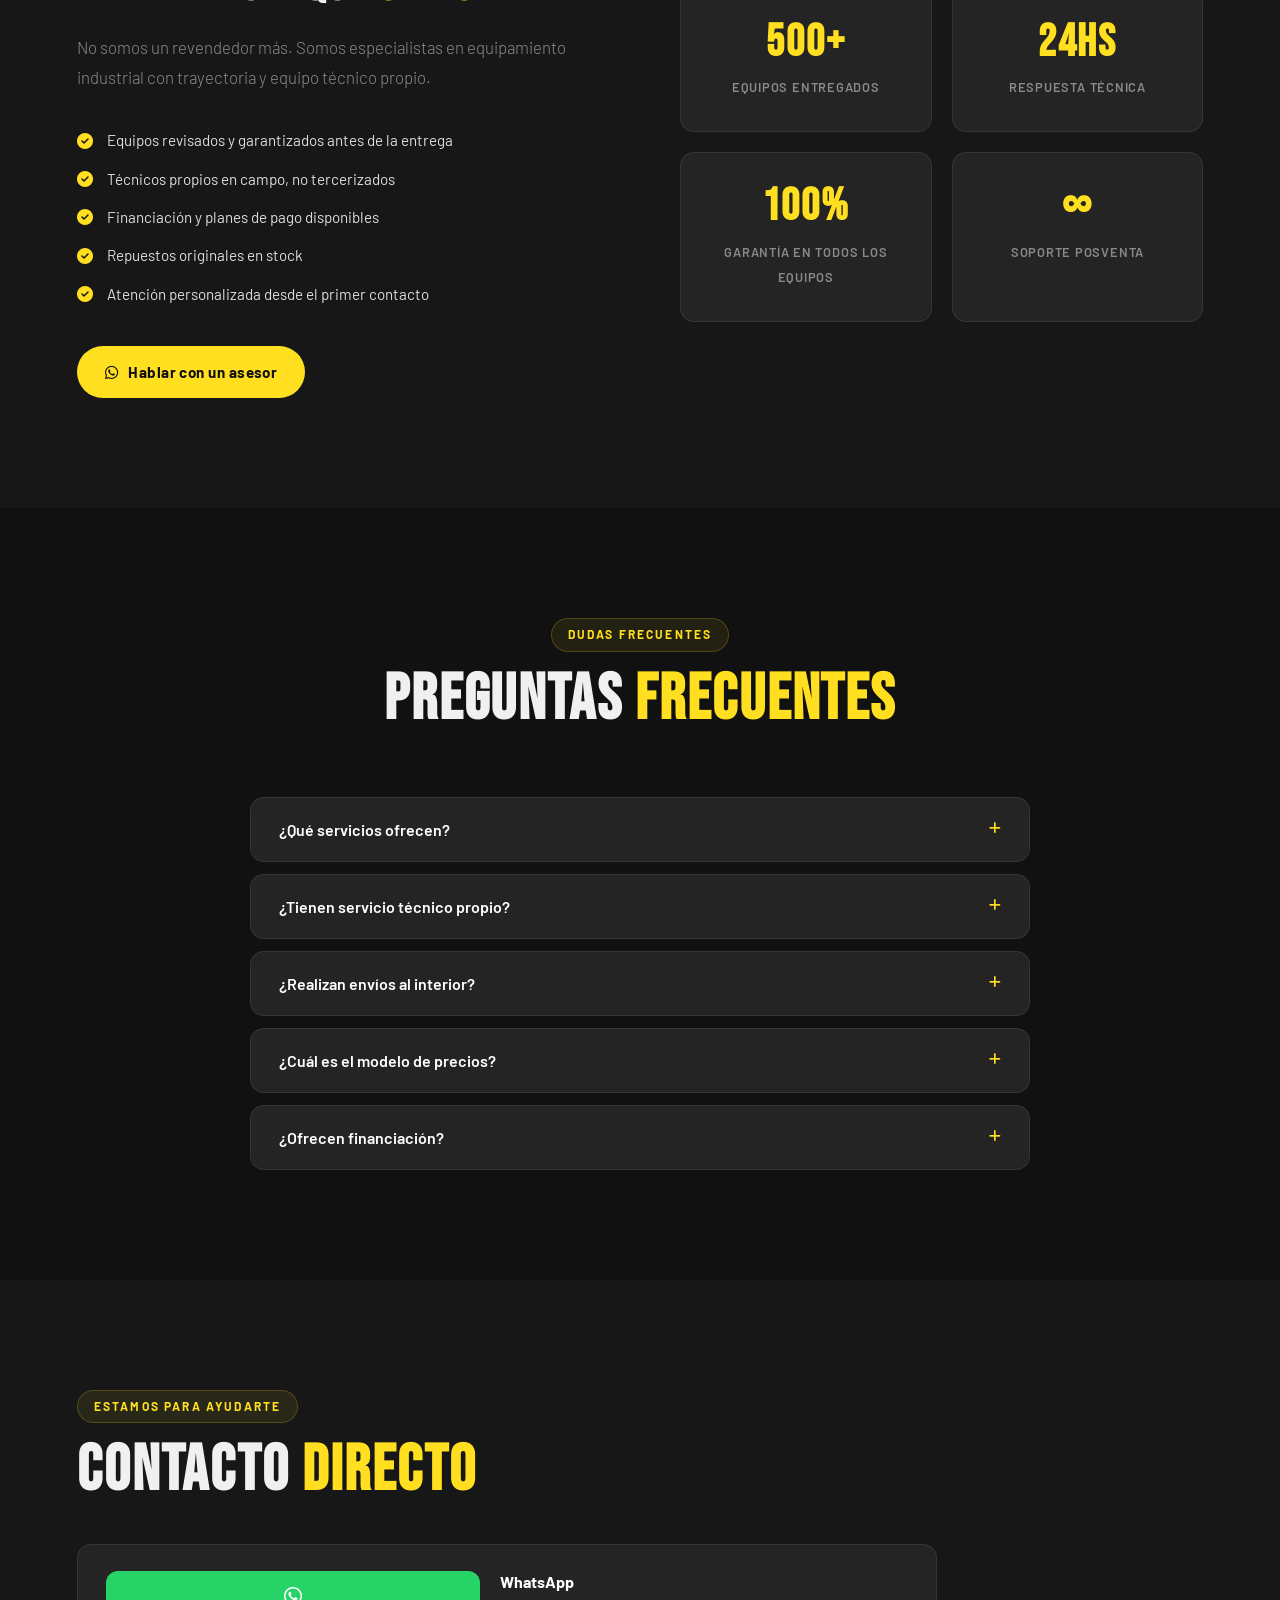
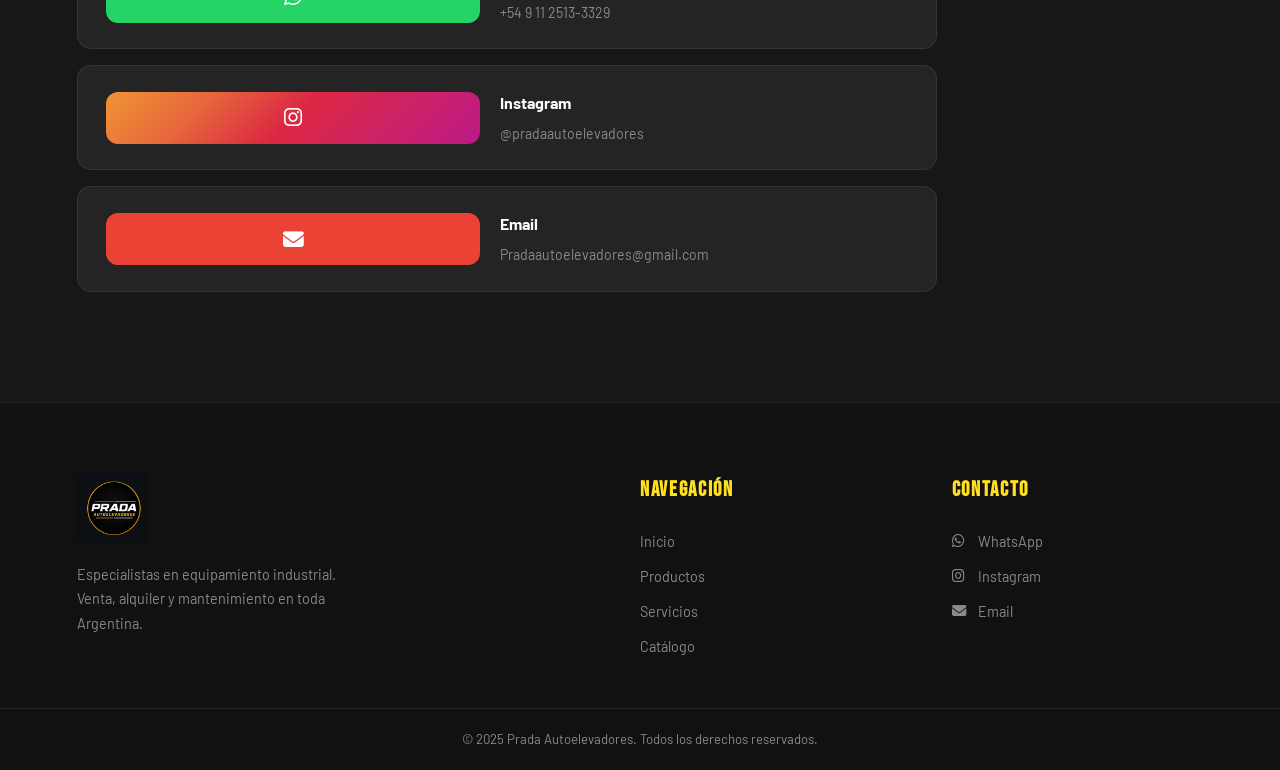
==== commit ee3d024b: "Add files via upload" ====
--- a/index.html
+++ b/index.html
@@ -3,7 +3,7 @@
 <head>
   <meta charset="UTF-8">
   <meta name="viewport" content="width=device-width, initial-scale=1.0">
-  <title>Prada Autoelevadores — Equipamiento Industrial</title>
+  <title>Prada Autoelevadores</title>
   <link rel="shortcut icon" href="logo.png">
   <link rel="preconnect" href="https://fonts.googleapis.com">
   <link rel="preconnect" href="https://fonts.gstatic.com" crossorigin>
@@ -67,7 +67,7 @@
       <div class="hero-actions">
         <a href="productos.html" class="btn btn-primary">Ver Catálogo <i class="fas fa-arrow-right"></i></a>
         <a href="https://wa.me/5491125133329" class="btn btn-ghost" target="_blank">
-          <i class="fab fa-whatsapp"></i> Cotizar gratis
+          <i class="fab fa-whatsapp"></i> Cotizar
         </a>
       </div>
       <div class="hero-stats">
@@ -81,7 +81,7 @@
     <div class="hero-visual">
       <div class="visual-ring ring-1"></div>
       <div class="visual-ring ring-2"></div>
-      <img src="img/autoelevador.png" alt="Autoelevador" class="hero-machine">
+      <img src="imgelevador.jpg" alt="Autoelevador" class="hero-machine">
     </div>
     <div class="hero-scroll">
       <span>Scroll</span>
@@ -119,7 +119,7 @@
 
       <div class="card reveal">
         <div class="card-img-wrap">
-          <img src="img/productos/1.jpg" alt="Autoelevador Eléctrico">
+          <img src="autoelevadorelectrico.jpg" alt="Autoelevador Eléctrico">
           <div class="card-tag">Más vendido</div>
         </div>
         <div class="card-body">
@@ -134,7 +134,7 @@
 
       <div class="card reveal">
         <div class="card-img-wrap">
-          <img src="img/productos/2.jpg" alt="Autoelevador Diesel">
+          <img src="autoelevadordiesel.jpg" alt="Autoelevador Diesel">
           <div class="card-tag tag-power">Alta potencia</div>
         </div>
         <div class="card-body">
@@ -149,7 +149,7 @@
 
       <div class="card reveal">
         <div class="card-img-wrap">
-          <img src="img/productos/3.jpg" alt="Transpaleta">
+          <img src="transpalenta.jpg" alt="Transpaleta">
         </div>
         <div class="card-body">
           <h3>Transpaleta</h3>
